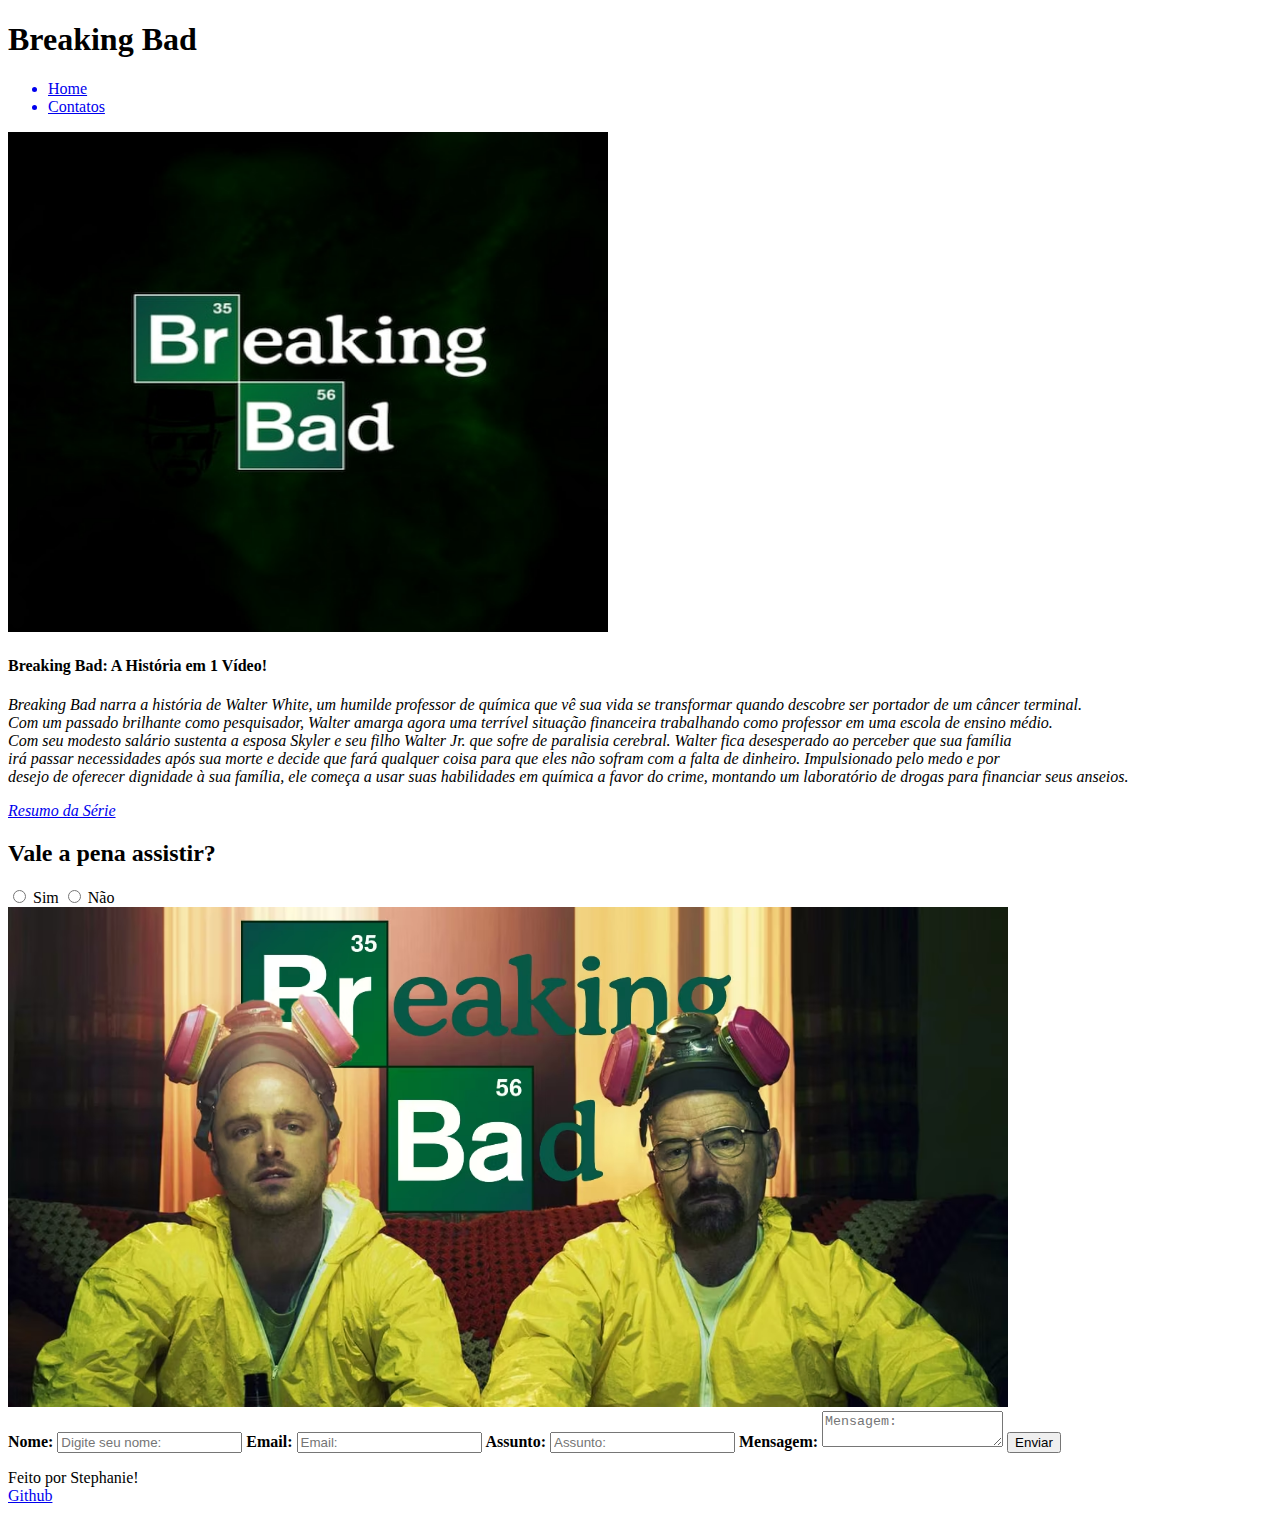
==== index.html @ 2625161d "Breaking Bad" ====
<!DOCTYPE html>
<html lang="en">
<head>
    <meta charset="UTF-8">
    <meta name="viewport" content="width=device-width, initial-scale=1.0">
    <title>Breaking Bad</title>
</head>
<body>
    <header>
        <div>
            <h1>Breaking Bad</h1>
        </div>

        <nav>
            <ul>
               <a href="#home"><li>Home</li></a>
               <a href="#contato"><li>Contatos</li></a>
            </ul>
        </nav>

        <img src="assets/img/transferir.jpeg" width="600" height="500" alt="Imagem da Série">
       
    </header>

    <main>
        <section id="Home">
            <article id="home_texto">
                <h4>Breaking Bad: A História em 1 Vídeo!</h4>
                <p><i>Breaking Bad narra a história de Walter White, um humilde professor de química que vê sua vida se transformar quando
                    descobre ser portador de um câncer terminal.<br>Com um passado brilhante como pesquisador, Walter amarga agora uma terrível
                    situação financeira trabalhando como professor em uma escola de ensino médio.<br>Com seu modesto salário sustenta a esposa Skyler
                    e seu filho Walter Jr. que sofre de paralisia cerebral. Walter fica desesperado ao perceber que sua família<br>irá passar necessidades
                    após sua morte e decide que fará qualquer coisa para que eles não sofram com a falta de dinheiro. Impulsionado pelo medo e por<br>desejo
                    de oferecer dignidade à sua família, ele começa a usar suas habilidades em química a favor do crime, montando um laboratório de drogas
                    para financiar seus anseios.</i></p>

                <a target="_blank" href="video.html"><i>Resumo da Série</i></a>
            </article>


            <div id="Validador">
    
                <h2>Vale a pena assistir?</h2>
                <input type="radio" name="validar" value="sim">
                <label for="">Sim</label>
                <input type="radio" name="validar" value="não">
                <label for="">Não</label>
            </div>

            <article>
                
                <img src="assets/img/Breaking-Bad-Header.avif" width="1000" height="500" alt="Imagem do logo da série">
            </article>

        </section>

        <section>
            <form action="">
                <label for="text"><strong>Nome:</strong></label>
                <input type="text" name="nome" placeholder="Digite seu nome:">

                <label for="email"><strong>Email:</strong></label>
                <input id="email" type="email" name="email" placeholder="Email:">

                <label for="subject"><strong>Assunto:</strong></label>
                <input id="subject" type="text" name="subject" placeholder="Assunto:">

                <label for="message"><strong>Mensagem:</strong></label>
                <textarea id="message" name="message" placeholder="Mensagem:"></textarea>

                    <button type="submit">Enviar</button>
            </form>
        </section>
    </main>

    <footer>
        <p>Feito por Stephanie!<br><a href="https://github.com/StephanieSST" target="_blank">Github</a></p>
    </footer>
</body>
</html>
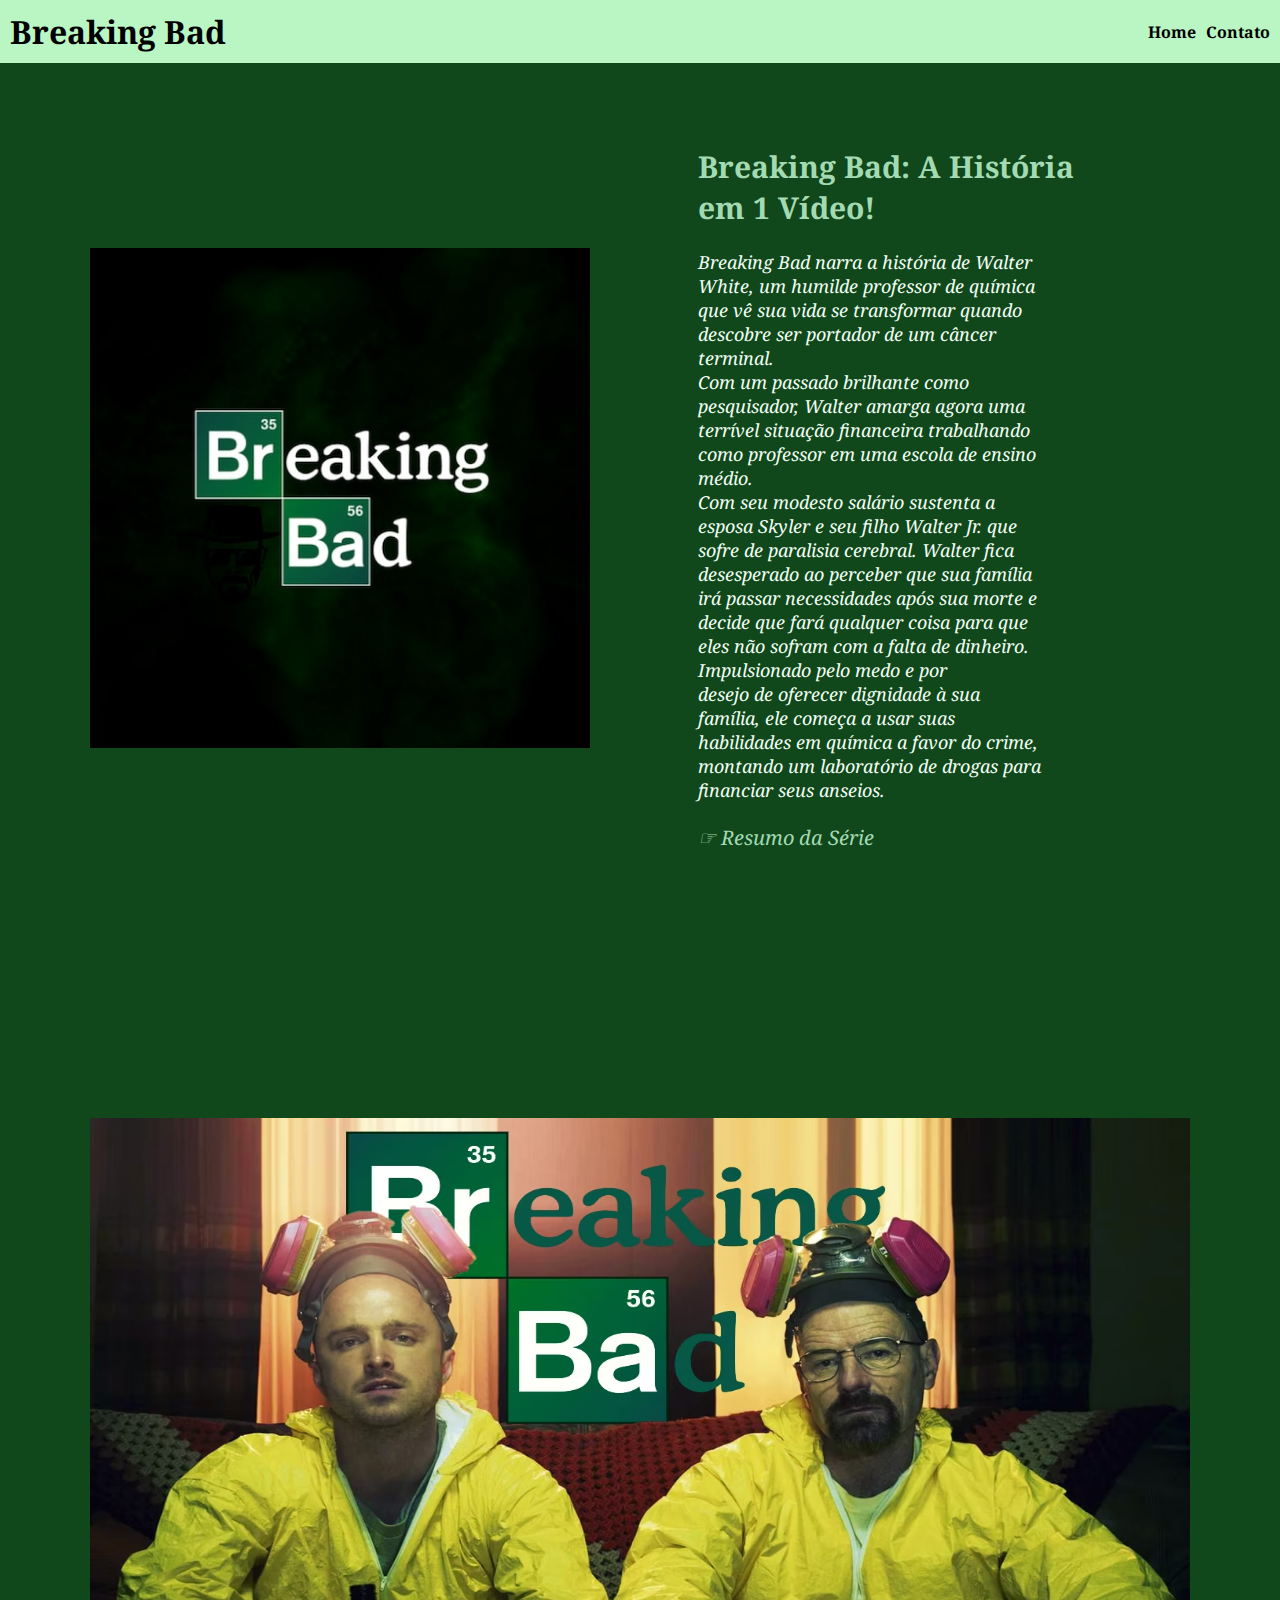
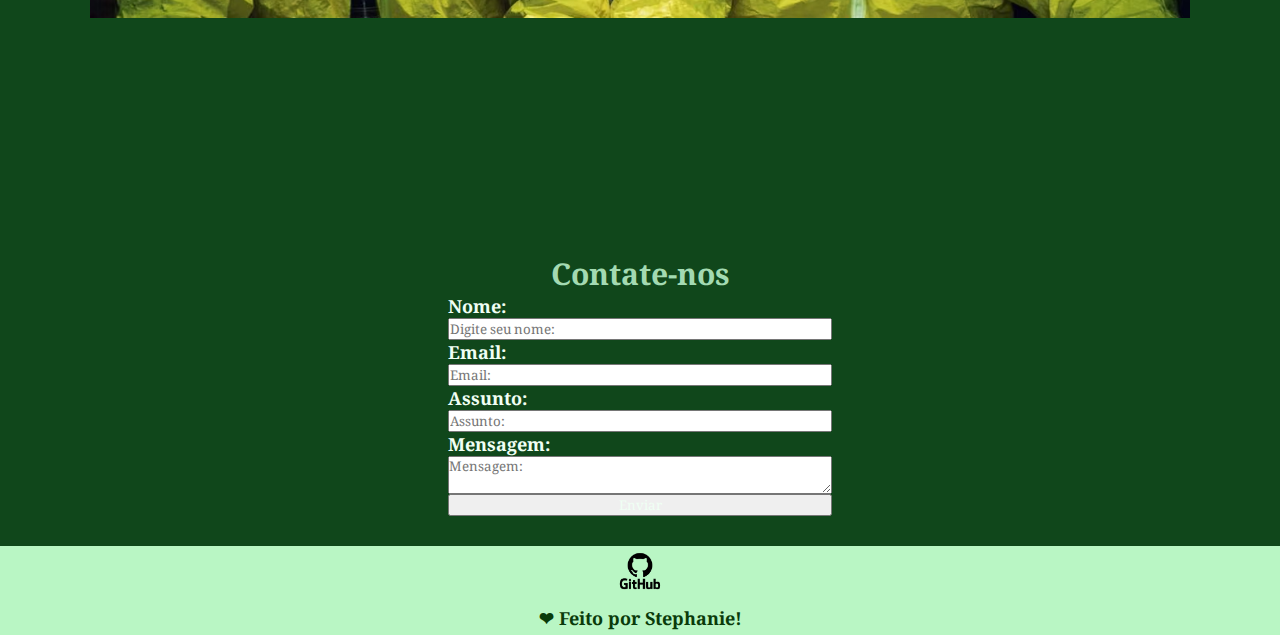
==== commit 9d9a6974: "." ====
--- a/index.html
+++ b/index.html
@@ -3,78 +3,93 @@
 <head>
     <meta charset="UTF-8">
     <meta name="viewport" content="width=device-width, initial-scale=1.0">
+    <link rel="shortcut icon" type="Imagex/png" href="assets/img/Breaking-Bad-icon.png">
+    <link rel="stylesheet" href="style.css">
     <title>Breaking Bad</title>
 </head>
 <body>
     <header>
-        <div>
-            <h1>Breaking Bad</h1>
-        </div>
 
-        <nav>
-            <ul>
-               <a href="#home"><li>Home</li></a>
-               <a href="#contato"><li>Contatos</li></a>
-            </ul>
-        </nav>
+        <div id="header" class="container_header">
 
-        <img src="assets/img/transferir.jpeg" width="600" height="500" alt="Imagem da Série">
+          <div id="titulo">
+              <h1>Breaking Bad</h1>
+          </div>
+
+          <div id="menu">
+
+            <nav>
+                <ul class="pagina">
+                    <li><a href="#home">Home</a></li>
+                    <li><a href="#contato">Contato</a></li>
+                </ul>
+            </nav>
+        
+        </div>  
+
+        <!-- <div id="validador">
+            <h2>Vale a pena assistir?</h2>
+            <div class="evenly">
+                <input type="radio" name="validar" value="sim">
+                <label for="">Sim</label>
+                <input type="radio" name="validar" value="não">
+                <label for="">Não</label>
+            </div>
+        </div> -->
+
+    </div>
        
-    </header>
+</header>
 
     <main>
-        <section id="Home">
+        <section id="home">
+
+             <img src="assets/img/transferir.jpeg" width="600" height="500" alt="Imagem da Série">
+       
             <article id="home_texto">
-                <h4>Breaking Bad: A História em 1 Vídeo!</h4>
+                <h4>Breaking Bad: A História em 1 Vídeo!</h4><br>
                 <p><i>Breaking Bad narra a história de Walter White, um humilde professor de química que vê sua vida se transformar quando
                     descobre ser portador de um câncer terminal.<br>Com um passado brilhante como pesquisador, Walter amarga agora uma terrível
                     situação financeira trabalhando como professor em uma escola de ensino médio.<br>Com seu modesto salário sustenta a esposa Skyler
                     e seu filho Walter Jr. que sofre de paralisia cerebral. Walter fica desesperado ao perceber que sua família<br>irá passar necessidades
                     após sua morte e decide que fará qualquer coisa para que eles não sofram com a falta de dinheiro. Impulsionado pelo medo e por<br>desejo
                     de oferecer dignidade à sua família, ele começa a usar suas habilidades em química a favor do crime, montando um laboratório de drogas
-                    para financiar seus anseios.</i></p>
+                    para financiar seus anseios.</i></p><br>
 
-                <a target="_blank" href="video.html"><i>Resumo da Série</i></a>
-            </article>
-
-
-            <div id="Validador">
-    
-                <h2>Vale a pena assistir?</h2>
-                <input type="radio" name="validar" value="sim">
-                <label for="">Sim</label>
-                <input type="radio" name="validar" value="não">
-                <label for="">Não</label>
-            </div>
-
-            <article>
-                
-                <img src="assets/img/Breaking-Bad-Header.avif" width="1000" height="500" alt="Imagem do logo da série">
+                <a target="_blank" href="video.html"><i><span>☞ Resumo da Série</span></i></a>
             </article>
 
         </section>
 
-        <section>
-            <form action="">
-                <label for="text"><strong>Nome:</strong></label>
-                <input type="text" name="nome" placeholder="Digite seu nome:">
+        <div id="img">
+            <img src="assets/img/Breaking-Bad-Header.avif" width="1500" height="500" alt="Imagem do logo da série">
+        </div>
+
+        <section id="contato">
+
+            <h4>Contate-nos</h4>
+            <form action="" method="post">
+                
+                <label for="nome"><strong>Nome:</strong></label>
+                <input id="nome" type="text" name="nome" placeholder="Digite seu nome:" required>
 
                 <label for="email"><strong>Email:</strong></label>
-                <input id="email" type="email" name="email" placeholder="Email:">
+                <input id="email" type="email" name="email" placeholder="Email:" required>
 
                 <label for="subject"><strong>Assunto:</strong></label>
                 <input id="subject" type="text" name="subject" placeholder="Assunto:">
 
                 <label for="message"><strong>Mensagem:</strong></label>
-                <textarea id="message" name="message" placeholder="Mensagem:"></textarea>
+                <textarea id="message" name="message" placeholder="Mensagem:" required></textarea>
 
-                    <button type="submit">Enviar</button>
+                <button type="submit">Enviar</button>
             </form>
         </section>
     </main>
 
     <footer>
-        <p>Feito por Stephanie!<br><a href="https://github.com/StephanieSST" target="_blank">Github</a></p>
+        <p><a href="https://github.com/StephanieSST" target="_blank"><img src="assets/img/GitHub-Logo.svg" alt="Logo do Github"></a></p>   
+        <p>❤ Feito por Stephanie!</p>
     </footer>
 </body>
 </html>--- a/style.css
+++ b/style.css
@@ -0,0 +1,116 @@
+@import url('https://fonts.googleapis.com/css2?family=Exo+2:ital,wght@0,100..900;1,100..900&family=Noto+Serif:ital,wght@0,100..900;1,100..900&display=swap');
+
+*{
+    margin: 0;
+    padding: 0;
+    text-decoration: none;
+    color: inherit;
+    list-style-type: none;
+    font-family: 'Noto Serif', serif;
+}
+
+:root {
+    --hcolor: #b9f6c4;
+    --font-color: rgb(163, 218, 178);
+    --color: rgb(240, 255, 244);
+    --hover: rgb(10, 59, 10);
+}
+
+.container_header{
+    display: flex;
+    justify-content: space-between;
+    background-color: var(--hcolor);
+    align-items: center;
+    padding: 10px;
+}
+
+.pagina {
+    display: flex;
+    justify-content:space-evenly;
+    align-items: center;
+}
+
+ul li{
+margin-left: 10px;
+font-weight: bold;
+}
+
+.evenly{
+display: flex;
+justify-content: space-evenly;
+}
+
+
+main{
+    background-color: rgb(16, 71, 27);
+}
+ 
+p, #contato{
+    color: var(--color);
+    font-size: large;
+}
+
+#home, #img{
+    padding: 30px 90px;
+    height: 90vh;
+    display: flex;
+    justify-content: center;
+    align-items: center;
+    }
+
+#home_texto{
+    display: flex;
+    justify-content: center;
+    flex-direction: column;
+    padding: 12vh;
+    }
+
+h4{
+    font-size:30px;
+    color: var(--font-color)
+}
+
+span {
+    font-size: 20px;
+    color: var(--font-color);
+}
+
+#contato {
+    display: flex;
+    align-items: center;
+    flex-direction: column;
+    margin-top: 50px;
+    justify-content: center;
+}
+
+form {
+    display: flex;
+    flex-direction: column;
+    padding-bottom: 30px;
+    
+}
+
+form input{
+    width:  380px;
+}
+
+article p{
+    padding-right: 40px;
+}
+
+a:hover{
+    display: block;
+    cursor: pointer;
+    font-weight: bolder;
+    font-size: large;
+    color: var(--hover);
+}
+
+footer p{
+    display: flex;
+    justify-content: center;
+    background-color: var(--hcolor);
+    color: var(--hover);
+    font-weight: bold;
+    padding: 5px;
+}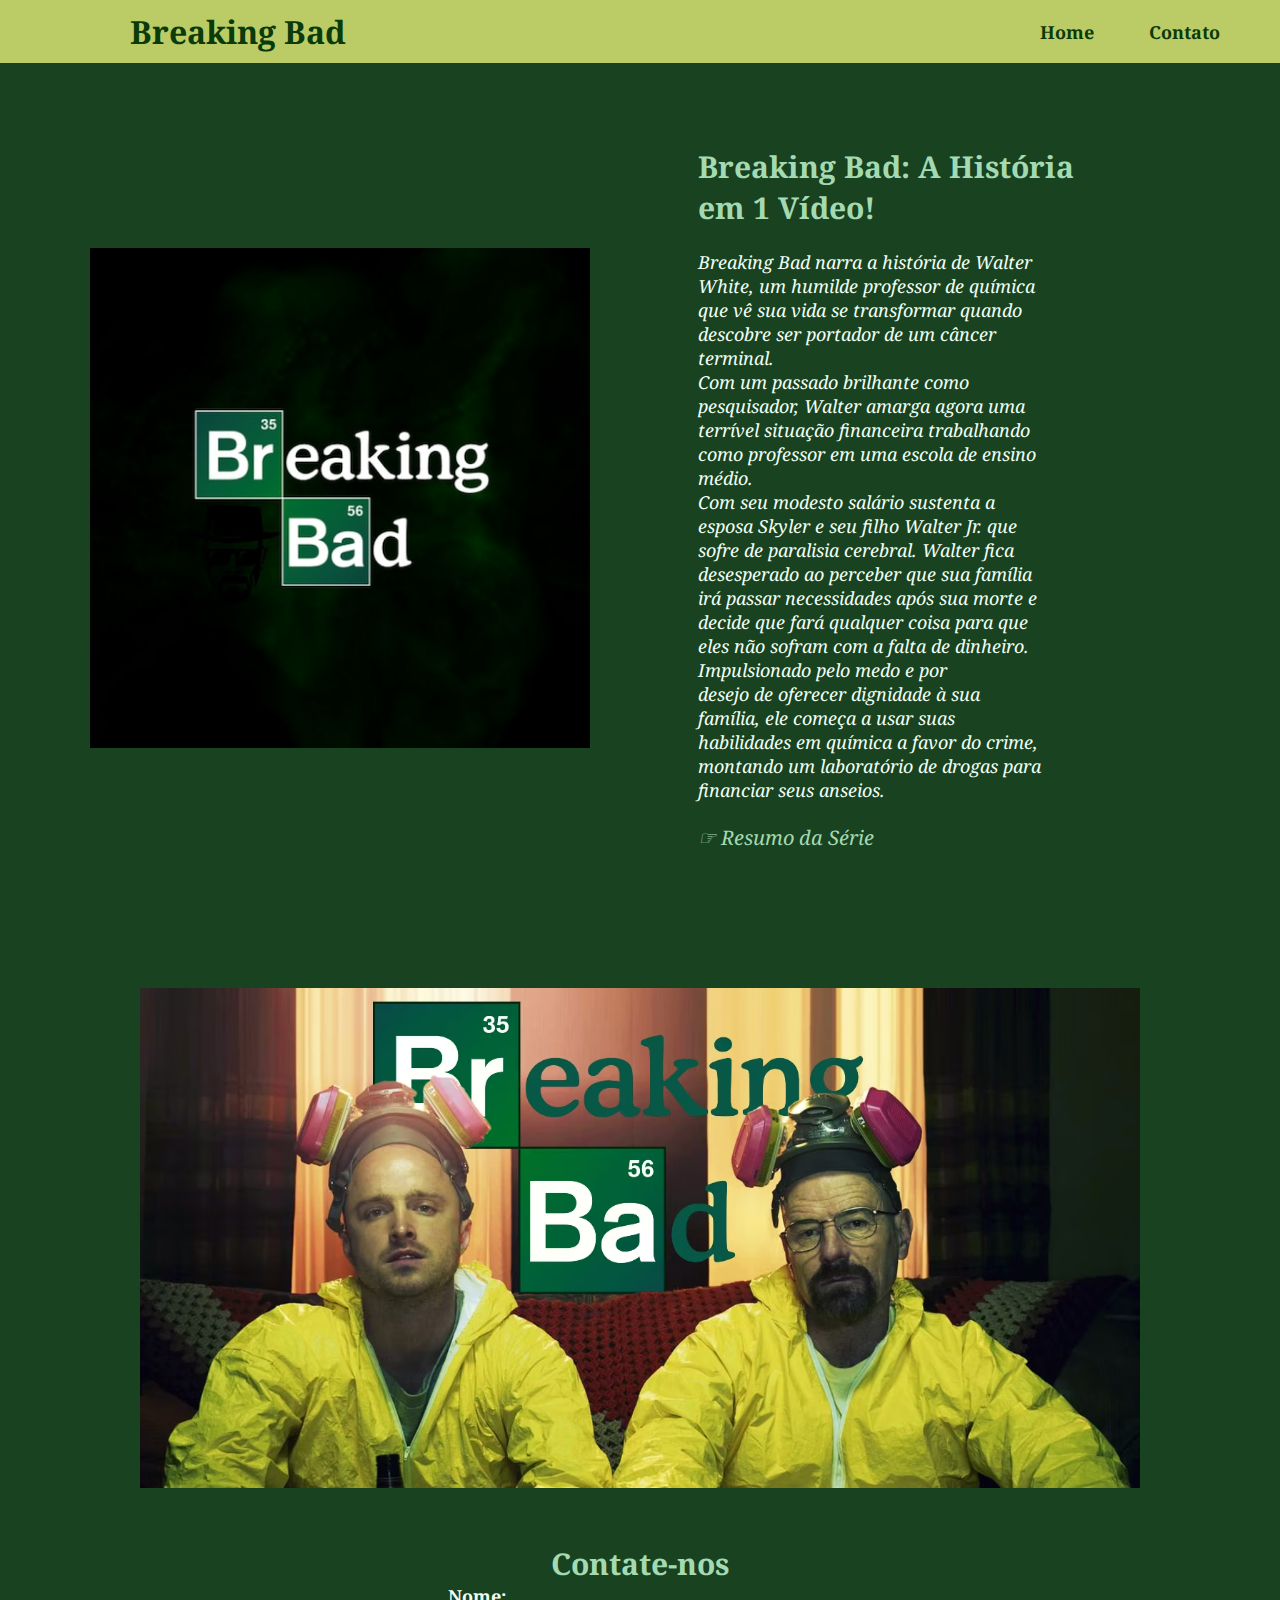
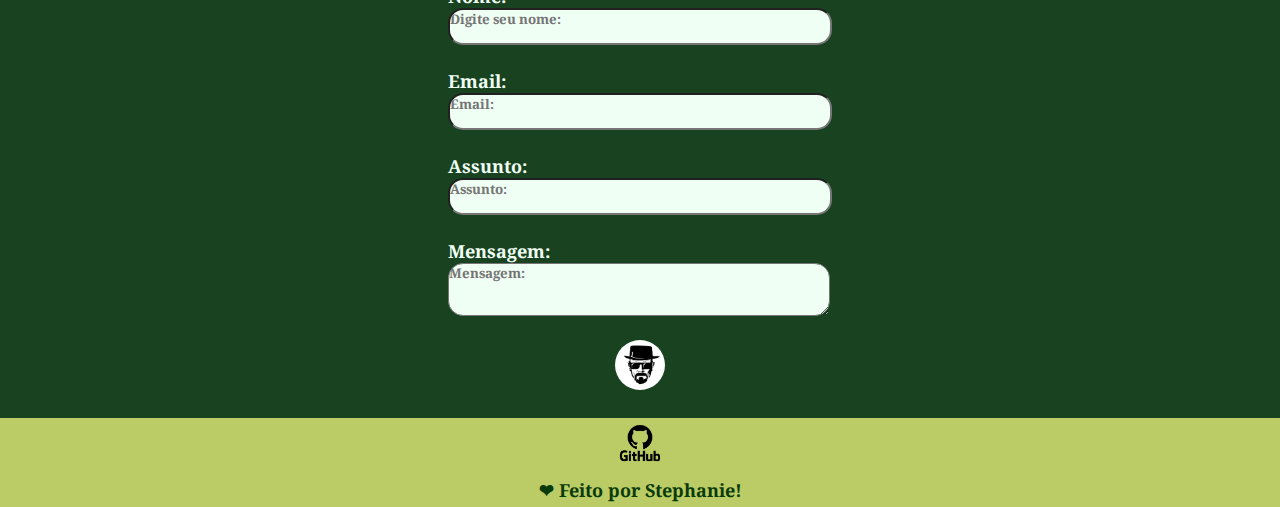
==== commit a0dc2c22: "css" ====
--- a/index.html
+++ b/index.html
@@ -71,19 +71,20 @@
             <form action="" method="post">
                 
                 <label for="nome"><strong>Nome:</strong></label>
-                <input id="nome" type="text" name="nome" placeholder="Digite seu nome:" required>
+                <input id="nome" type="text" name="nome" placeholder="Digite seu nome:" required><br>
 
                 <label for="email"><strong>Email:</strong></label>
-                <input id="email" type="email" name="email" placeholder="Email:" required>
+                <input id="email" type="email" name="email" placeholder="Email:" required><br>
 
                 <label for="subject"><strong>Assunto:</strong></label>
-                <input id="subject" type="text" name="subject" placeholder="Assunto:">
+                <input id="subject" type="text" name="subject" placeholder="Assunto:"><br>
 
                 <label for="message"><strong>Mensagem:</strong></label>
                 <textarea id="message" name="message" placeholder="Mensagem:" required></textarea>
 
-                <button type="submit">Enviar</button>
             </form>
+            <button type="submit"></button><br>
+
         </section>
     </main>
 
--- a/style.css
+++ b/style.css
@@ -10,7 +10,7 @@
 }
 
 :root {
-    --hcolor: #b9f6c4;
+    --hcolor: #bbcc66;
     --font-color: rgb(163, 218, 178);
     --color: rgb(240, 255, 244);
     --hover: rgb(10, 59, 10);
@@ -22,17 +22,25 @@
     background-color: var(--hcolor);
     align-items: center;
     padding: 10px;
+    color: var(--hover);
 }
 
 .pagina {
     display: flex;
     justify-content:space-evenly;
     align-items: center;
+    color: var(--hover);
+    font-size: large;
+    font-weight: bolder;
+}
+#titulo {
+    margin-left: 120px;
+    font-weight: bold;
 }
 
-ul li{
-margin-left: 10px;
-font-weight: bold;
+ul li {
+margin-left: 5px;
+margin-right: 50px;
 }
 
 .evenly{
@@ -42,7 +50,7 @@
 
 
 main{
-    background-color: rgb(16, 71, 27);
+    background-color: rgb(25, 66, 33);
 }
  
 p, #contato{
@@ -50,13 +58,22 @@
     font-size: large;
 }
 
-#home, #img{
+#home{
     padding: 30px 90px;
     height: 90vh;
     display: flex;
     justify-content: center;
     align-items: center;
     }
+
+#img {
+    padding: 80px 200px;
+    height: 50vh;
+    display: flex;
+    justify-content: center;
+    align-items: center;
+ 
+}
 
 #home_texto{
     display: flex;
@@ -79,19 +96,22 @@
     display: flex;
     align-items: center;
     flex-direction: column;
-    margin-top: 50px;
     justify-content: center;
 }
 
 form {
     display: flex;
     flex-direction: column;
-    padding-bottom: 30px;
-    
+    padding-bottom: 20px;    
 }
 
-form input{
+form input, textarea{
+    border-radius: 15px;
+    padding-bottom: 15px;
+    background-color: var(--color);
     width:  380px;
+    color: var(--hover);
+    font-weight: 700;
 }
 
 article p{
@@ -106,6 +126,23 @@
     color: var(--hover);
 }
 
+button {
+    border-radius: 3rem;
+    background-image: url("assets/img/il_570xN.3567429878_f8pp.webp");
+    width: 50px;
+    align-items: center;
+    height: 50px;
+    padding: .48rem .5rem;
+    margin: .25rem 0;
+    border: none;
+    background-size: 100% 100%;
+}
+
+button:hover {
+    cursor: pointer;
+    border: 3.5px solid yellowgreen;
+}
+
 footer p{
     display: flex;
     justify-content: center;
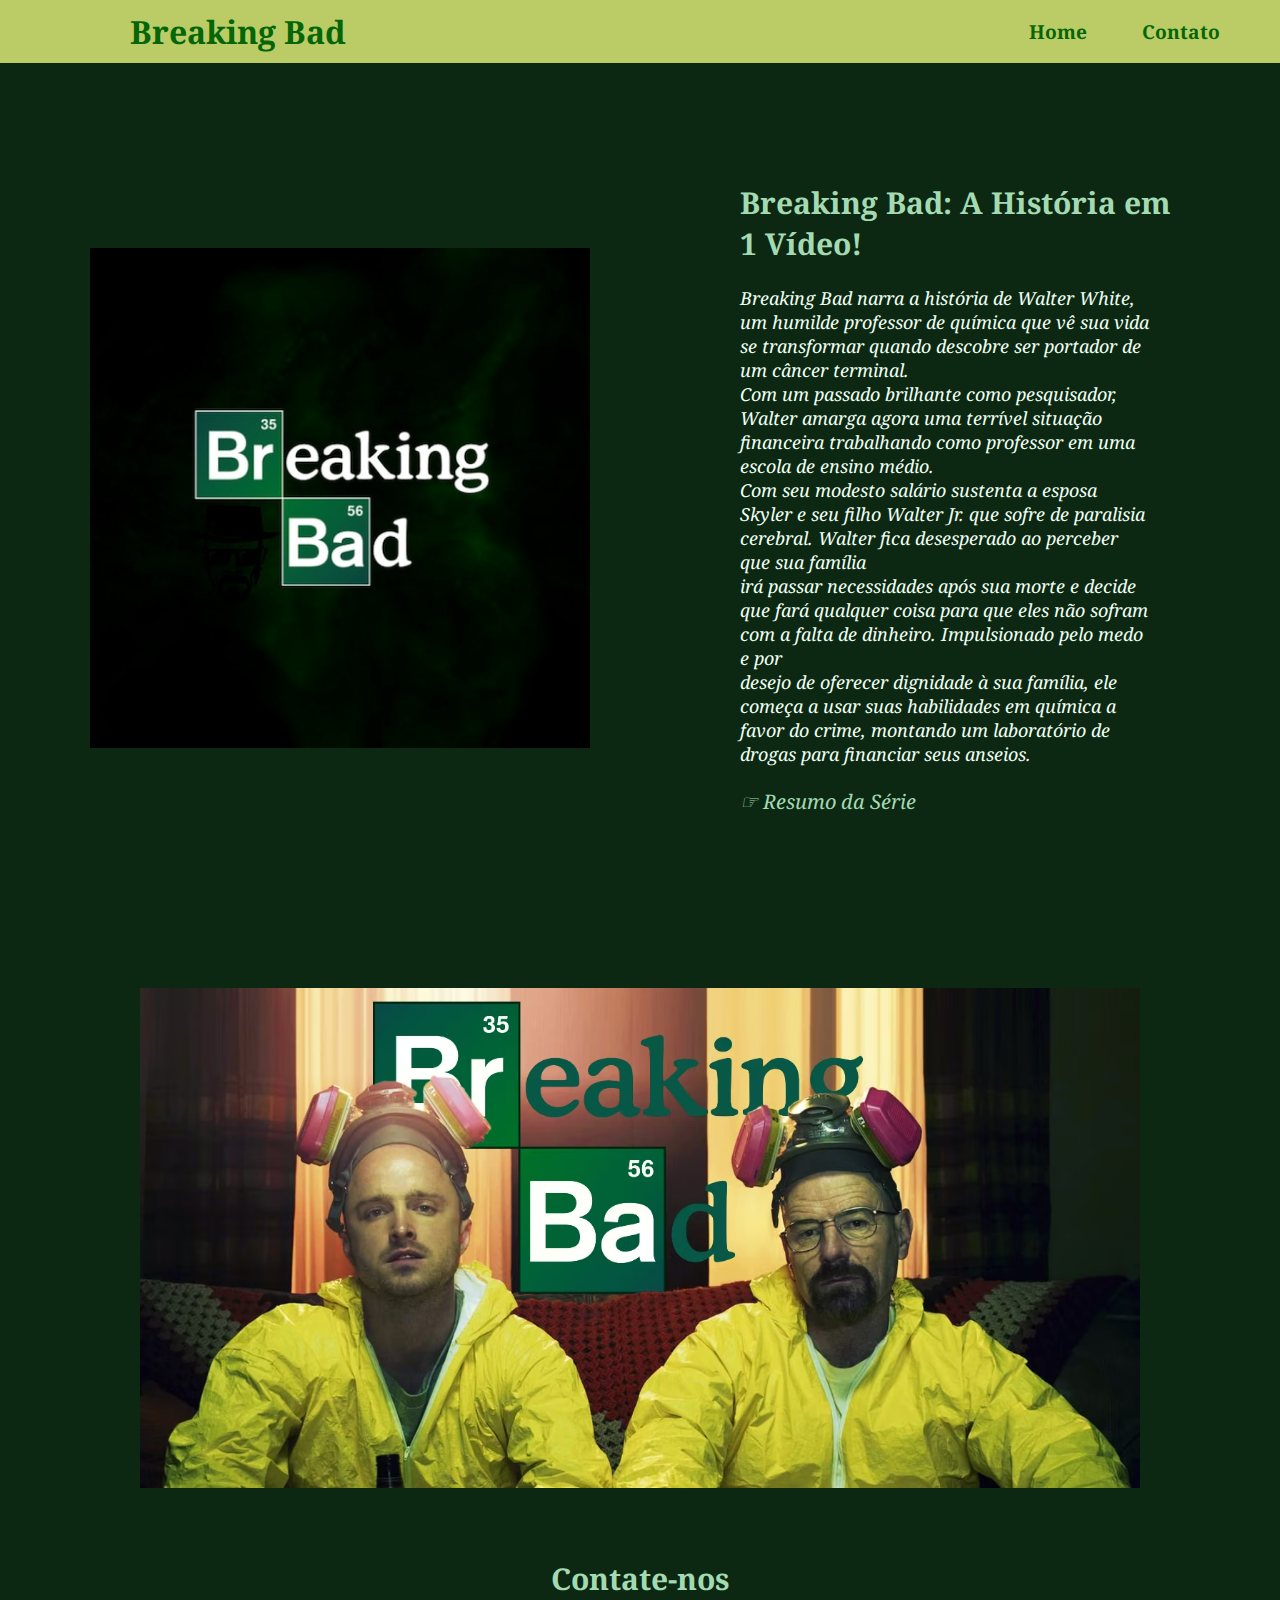
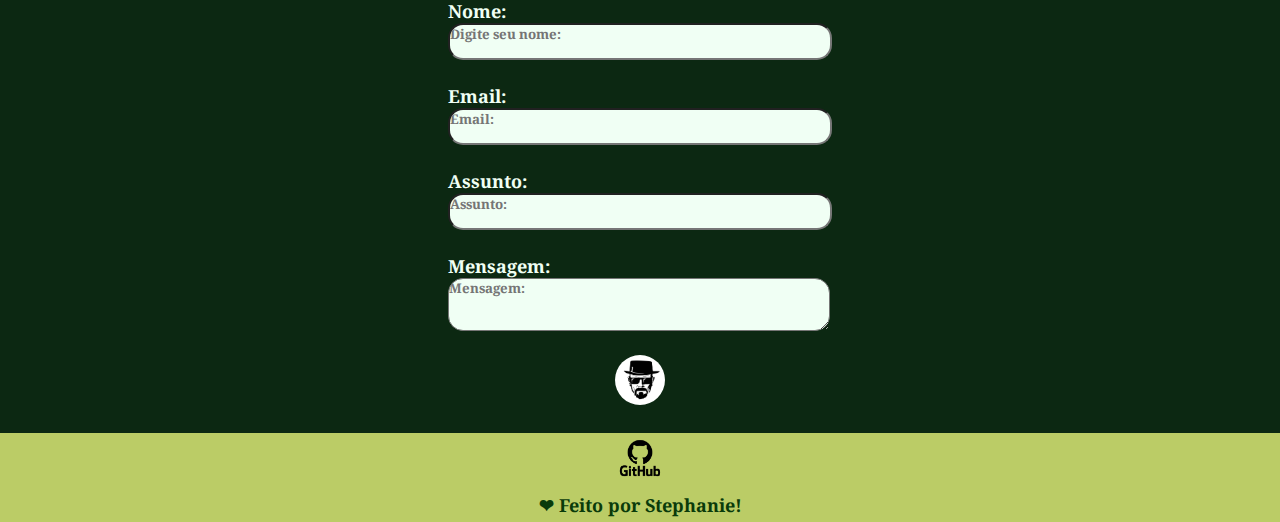
==== commit 5c837978: "css" ====
--- a/index.html
+++ b/index.html
@@ -61,7 +61,7 @@
 
         </section>
 
-        <div id="img">
+        <div id="imagem">
             <img src="assets/img/Breaking-Bad-Header.avif" width="1500" height="500" alt="Imagem do logo da série">
         </div>
 
--- a/style.css
+++ b/style.css
@@ -14,6 +14,7 @@
     --font-color: rgb(163, 218, 178);
     --color: rgb(240, 255, 244);
     --hover: rgb(10, 59, 10);
+    --bgcolor: rgb(12, 40, 18);
 }
 
 .container_header{
@@ -22,15 +23,14 @@
     background-color: var(--hcolor);
     align-items: center;
     padding: 10px;
-    color: var(--hover);
+    color: rgb(5, 102, 5);
 }
 
 .pagina {
     display: flex;
     justify-content:space-evenly;
     align-items: center;
-    color: var(--hover);
-    font-size: large;
+    font-size: larger;
     font-weight: bolder;
 }
 #titulo {
@@ -50,7 +50,7 @@
 
 
 main{
-    background-color: rgb(25, 66, 33);
+    background-color: var(--bgcolor);
 }
  
 p, #contato{
@@ -64,22 +64,13 @@
     display: flex;
     justify-content: center;
     align-items: center;
+
     }
-
-#img {
-    padding: 80px 200px;
-    height: 50vh;
-    display: flex;
-    justify-content: center;
-    align-items: center;
- 
-}
 
 #home_texto{
     display: flex;
-    justify-content: center;
     flex-direction: column;
-    padding: 12vh;
+    padding-left: 150px;
     }
 
 h4{
@@ -92,11 +83,20 @@
     color: var(--font-color);
 }
 
+#imagem {
+    padding: 80px 200px;
+    height: 50vh;
+    display: flex;
+    justify-content: center;
+    align-items: center;
+}
+
 #contato {
     display: flex;
     align-items: center;
     flex-direction: column;
     justify-content: center;
+    margin-top: 15px;
 }
 
 form {
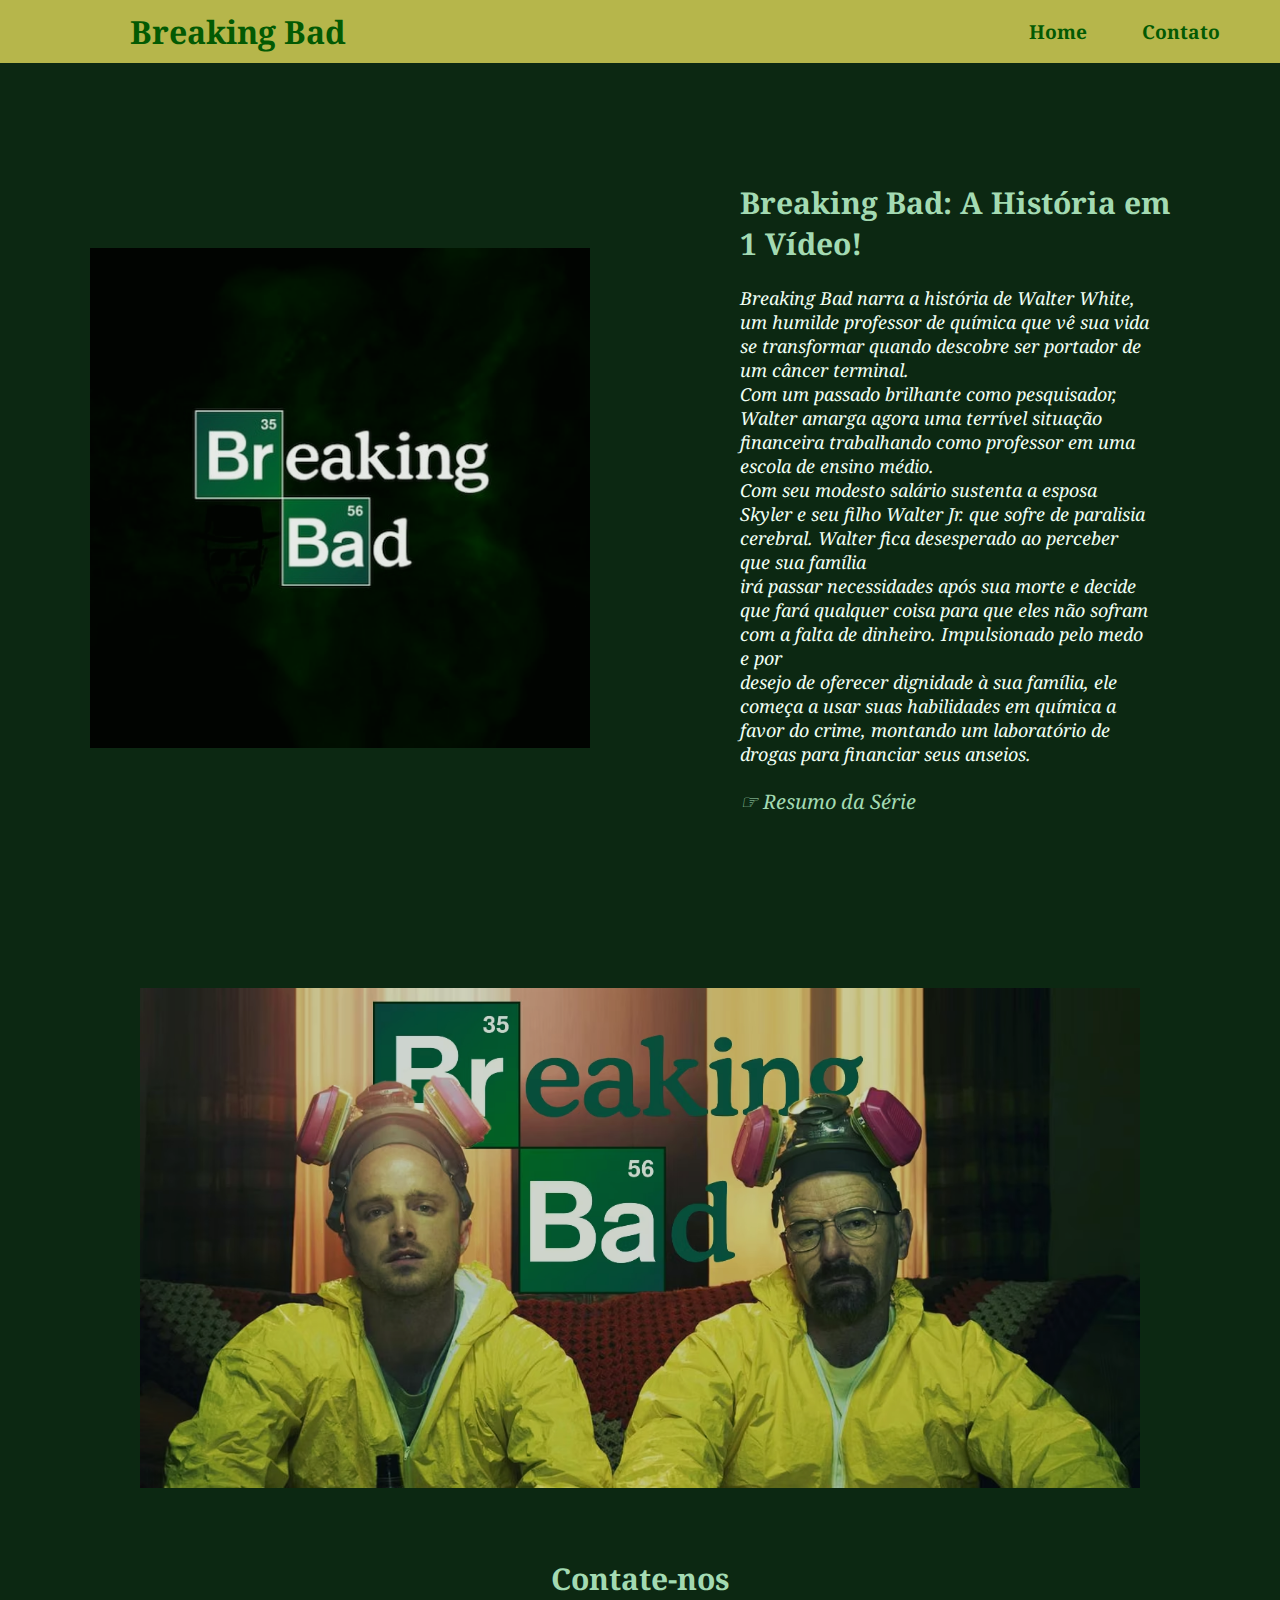
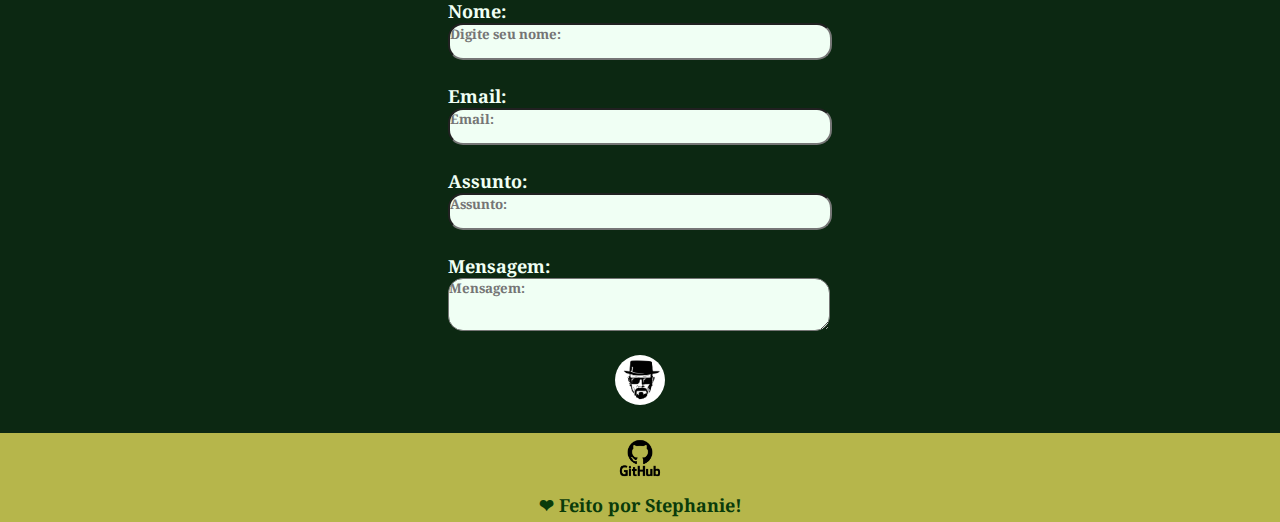
==== commit fcce5467: "css" ====
--- a/index.html
+++ b/index.html
@@ -44,7 +44,7 @@
     <main>
         <section id="home">
 
-             <img src="assets/img/transferir.jpeg" width="600" height="500" alt="Imagem da Série">
+             <img id="image" src="assets/img/transferir.jpeg" width="600" height="500" alt="Imagem da Série">
        
             <article id="home_texto">
                 <h4>Breaking Bad: A História em 1 Vídeo!</h4><br>
--- a/style.css
+++ b/style.css
@@ -10,7 +10,7 @@
 }
 
 :root {
-    --hcolor: #bbcc66;
+    --hcolor: #b6b64b;
     --font-color: rgb(163, 218, 178);
     --color: rgb(240, 255, 244);
     --hover: rgb(10, 59, 10);
@@ -23,7 +23,7 @@
     background-color: var(--hcolor);
     align-items: center;
     padding: 10px;
-    color: rgb(5, 102, 5);
+    color: rgb(3, 90, 3);
 }
 
 .pagina {
@@ -35,7 +35,7 @@
 }
 #titulo {
     margin-left: 120px;
-    font-weight: bold;
+    font-weight: bolder;
 }
 
 ul li {
@@ -67,6 +67,10 @@
 
     }
 
+#image {
+    opacity: .9;
+}
+
 #home_texto{
     display: flex;
     flex-direction: column;
@@ -89,6 +93,7 @@
     display: flex;
     justify-content: center;
     align-items: center;
+    opacity: .8;
 }
 
 #contato {
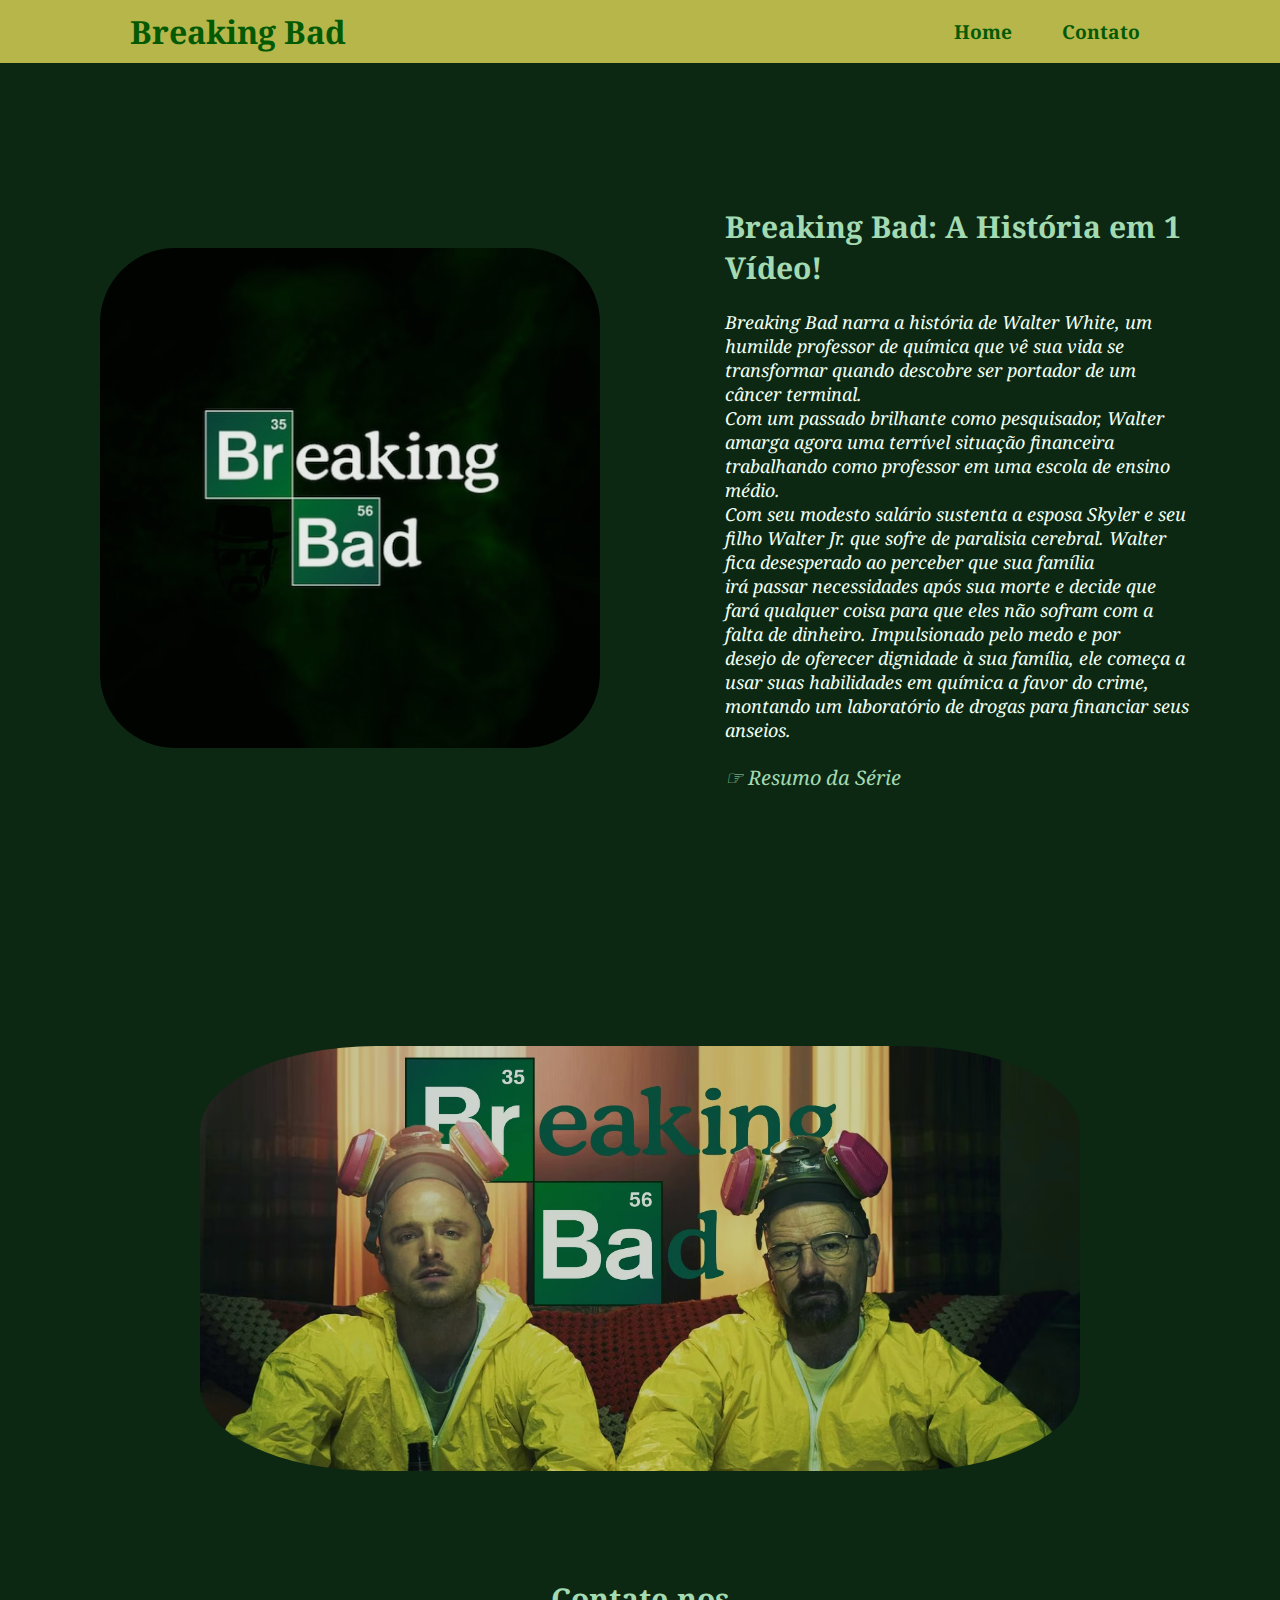
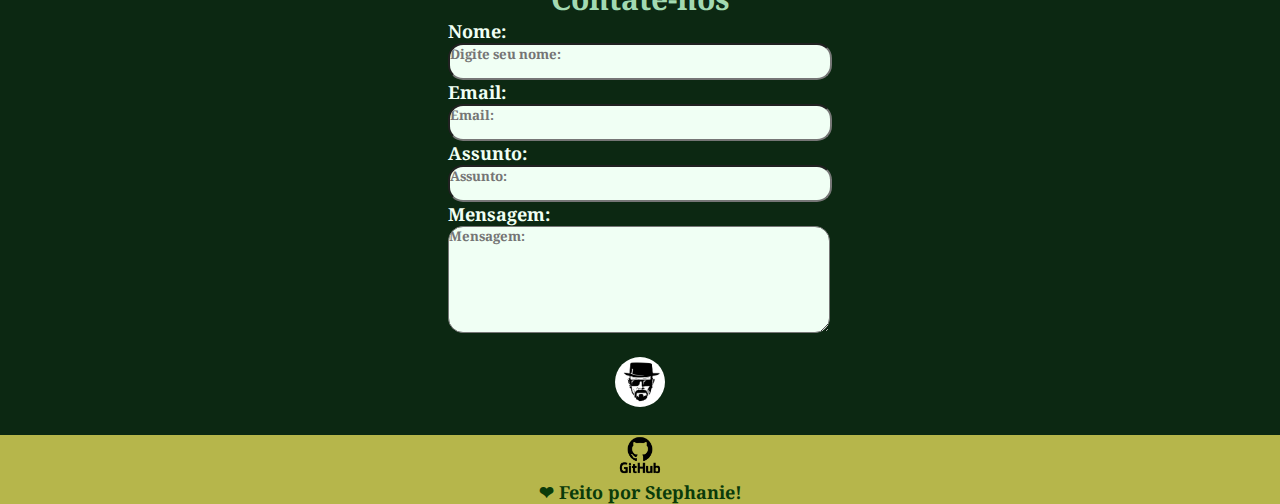
==== commit b937e386: "js" ====
--- a/index.html
+++ b/index.html
@@ -4,7 +4,7 @@
     <meta charset="UTF-8">
     <meta name="viewport" content="width=device-width, initial-scale=1.0">
     <link rel="shortcut icon" type="Imagex/png" href="assets/img/Breaking-Bad-icon.png">
-    <link rel="stylesheet" href="style.css">
+    <link rel="stylesheet" href="styles/style.css">
     <title>Breaking Bad</title>
 </head>
 <body>
@@ -41,10 +41,10 @@
        
 </header>
 
-    <main>
+    <main class="bg">
         <section id="home">
 
-             <img id="image" src="assets/img/transferir.jpeg" width="600" height="500" alt="Imagem da Série">
+             <img class="image" src="assets/img/transferir.jpeg" width="600" height="500" alt="Imagem da Série">
        
             <article id="home_texto">
                 <h4>Breaking Bad: A História em 1 Vídeo!</h4><br>
@@ -56,13 +56,13 @@
                     de oferecer dignidade à sua família, ele começa a usar suas habilidades em química a favor do crime, montando um laboratório de drogas
                     para financiar seus anseios.</i></p><br>
 
-                <a target="_blank" href="video.html"><i><span>☞ Resumo da Série</span></i></a>
+                <a href="video.html"><i><span>☞ Resumo da Série</span></i></a>
             </article>
 
         </section>
 
         <div id="imagem">
-            <img src="assets/img/Breaking-Bad-Header.avif" width="1500" height="500" alt="Imagem do logo da série">
+            <img class="img" src="assets/img/Breaking-Bad-Header.avif" width="1050" height="425" alt="Imagem do logo da série">
         </div>
 
         <section id="contato">
@@ -71,19 +71,23 @@
             <form action="" method="post">
                 
                 <label for="nome"><strong>Nome:</strong></label>
-                <input id="nome" type="text" name="nome" placeholder="Digite seu nome:" required><br>
+                <input id="nome" type="text" placeholder="Digite seu nome:" onkeyup="validaNome()" required>
+                <div class="size" id="txtNome"></div>
 
                 <label for="email"><strong>Email:</strong></label>
-                <input id="email" type="email" name="email" placeholder="Email:" required><br>
+                <input id="email" type="email" placeholder="Email:" onkeyup="validaEmail()" required>
+                <div class="size" id="txtEmail"></div>
 
                 <label for="subject"><strong>Assunto:</strong></label>
-                <input id="subject" type="text" name="subject" placeholder="Assunto:"><br>
+                <input id="subject" type="text" name="subject" placeholder="Assunto:">
 
                 <label for="message"><strong>Mensagem:</strong></label>
-                <textarea id="message" name="message" placeholder="Mensagem:" required></textarea>
+                <textarea id="message" name="message" placeholder="Mensagem:" cols="40" rows="5" onkeyup="validaMensagem()" required></textarea>
+                <div class="size" id="txtMessage"></div>
 
+                <div id="enviarForm"></div>
             </form>
-            <button type="submit"></button><br>
+            <button onclick="enviar()"></button><br>
 
         </section>
     </main>
@@ -92,5 +96,7 @@
         <p><a href="https://github.com/StephanieSST" target="_blank"><img src="assets/img/GitHub-Logo.svg" alt="Logo do Github"></a></p>   
         <p>❤ Feito por Stephanie!</p>
     </footer>
+
+    <script src="js/script.js"></script>
 </body>
 </html>--- a/styles/style.css
+++ b/styles/style.css
@@ -0,0 +1,175 @@
+@import url('https://fonts.googleapis.com/css2?family=Exo+2:ital,wght@0,100..900;1,100..900&family=Noto+Serif:ital,wght@0,100..900;1,100..900&display=swap');
+
+*{
+    margin: 0;
+    padding: 0;
+    text-decoration: none;
+    color: inherit;
+    list-style-type: none;
+    font-family: 'Noto Serif', serif;
+}
+
+:root {
+    --hcolor: #b6b64b;
+    --font-color: rgb(163, 218, 178);
+    --color: rgb(240, 255, 244);
+    --hover: rgb(10, 59, 10);
+    --bgcolor: rgb(12, 40, 18);
+}
+
+.container_header{
+    display: flex;
+    justify-content: space-between;
+    background-color: var(--hcolor);
+    align-items: center;
+    padding: 10px;
+    color: rgb(3, 90, 3);
+}
+
+.pagina {
+    display: flex;
+    flex-flow: row;
+    justify-content: center;
+    font-size: larger;
+    font-weight: bolder;
+    padding-right: 80px;
+}
+#titulo {
+    margin-left: 120px;
+    font-weight: bolder;
+}
+
+ul li {
+display: inline;
+padding-right: 50px;
+}
+
+.bg{
+    background-color: var(--bgcolor);
+}
+ 
+p, #contato{
+    color: var(--color);
+    font-size: large;
+}
+
+#home{
+    padding: 30px 50px 50px 100px;
+    height: 90vh;
+    display: flex;
+    flex-flow: row;
+    justify-content: center;
+    align-items: center;
+
+    }
+
+.image {
+    border-radius: 15%;
+    opacity: .9;
+}
+
+#home_texto{
+    display: flex;
+    flex-direction: column;
+    padding-left: 125px;
+    }
+
+h4{
+    font-size:30px;
+    color: var(--font-color)
+}
+
+span {
+    font-size: 20px;
+    color: var(--font-color);
+}
+
+#imagem {
+    padding: 80px 200px;
+    height: 50vh;
+    display: flex;
+    justify-content: center;
+    align-items: center;
+    opacity: .8;
+}
+
+.img {
+    border-radius: 20%;
+}
+
+#contato {
+    display: flex;
+    align-items: center;
+    flex-direction: column;
+    justify-content: center;
+    margin-top: 15px;
+}
+
+form {
+    display: flex;
+    flex-direction: column;
+    padding-bottom: 20px;    
+}
+
+form input, textarea{
+    border-radius: 15px;
+    padding-bottom: 15px;
+    background-color: var(--color);
+    width: 380px;
+    color: var(--hover);
+    font-weight: 700;
+}
+
+article p{
+    padding-right: 40px;
+}
+
+a:hover{
+    display: block;
+    cursor: pointer;
+    font-weight: bolder;
+    font-size: large;
+    color: var(--hover);
+}
+
+button {
+    border-radius: 3rem;
+    background-image: url("/assets/img/il_570xN.3567429878_f8pp.webp");
+    width: 50px;
+    align-items: center;
+    height: 50px;
+    padding: .48rem .5rem;
+    margin: .25rem 0;
+    border: none;
+    background-size: 100% 100%;
+}
+
+button:hover {
+    cursor: pointer;
+    border: 3.5px solid yellowgreen;
+}
+
+footer p{
+    display: flex;
+    justify-content: center;
+    background-color: var(--hcolor);
+    color: var(--hover);
+    font-weight: bold;
+}
+
+.size {
+    font-size: 15px;
+}
+
+
+.video {
+    background-color: var(--bgcolor);
+    display: flex;
+    justify-content: center;
+    align-items: center;
+    padding: 70px 200px 80px;
+}
+
+iframe {
+    border-radius: 50px;
+}
